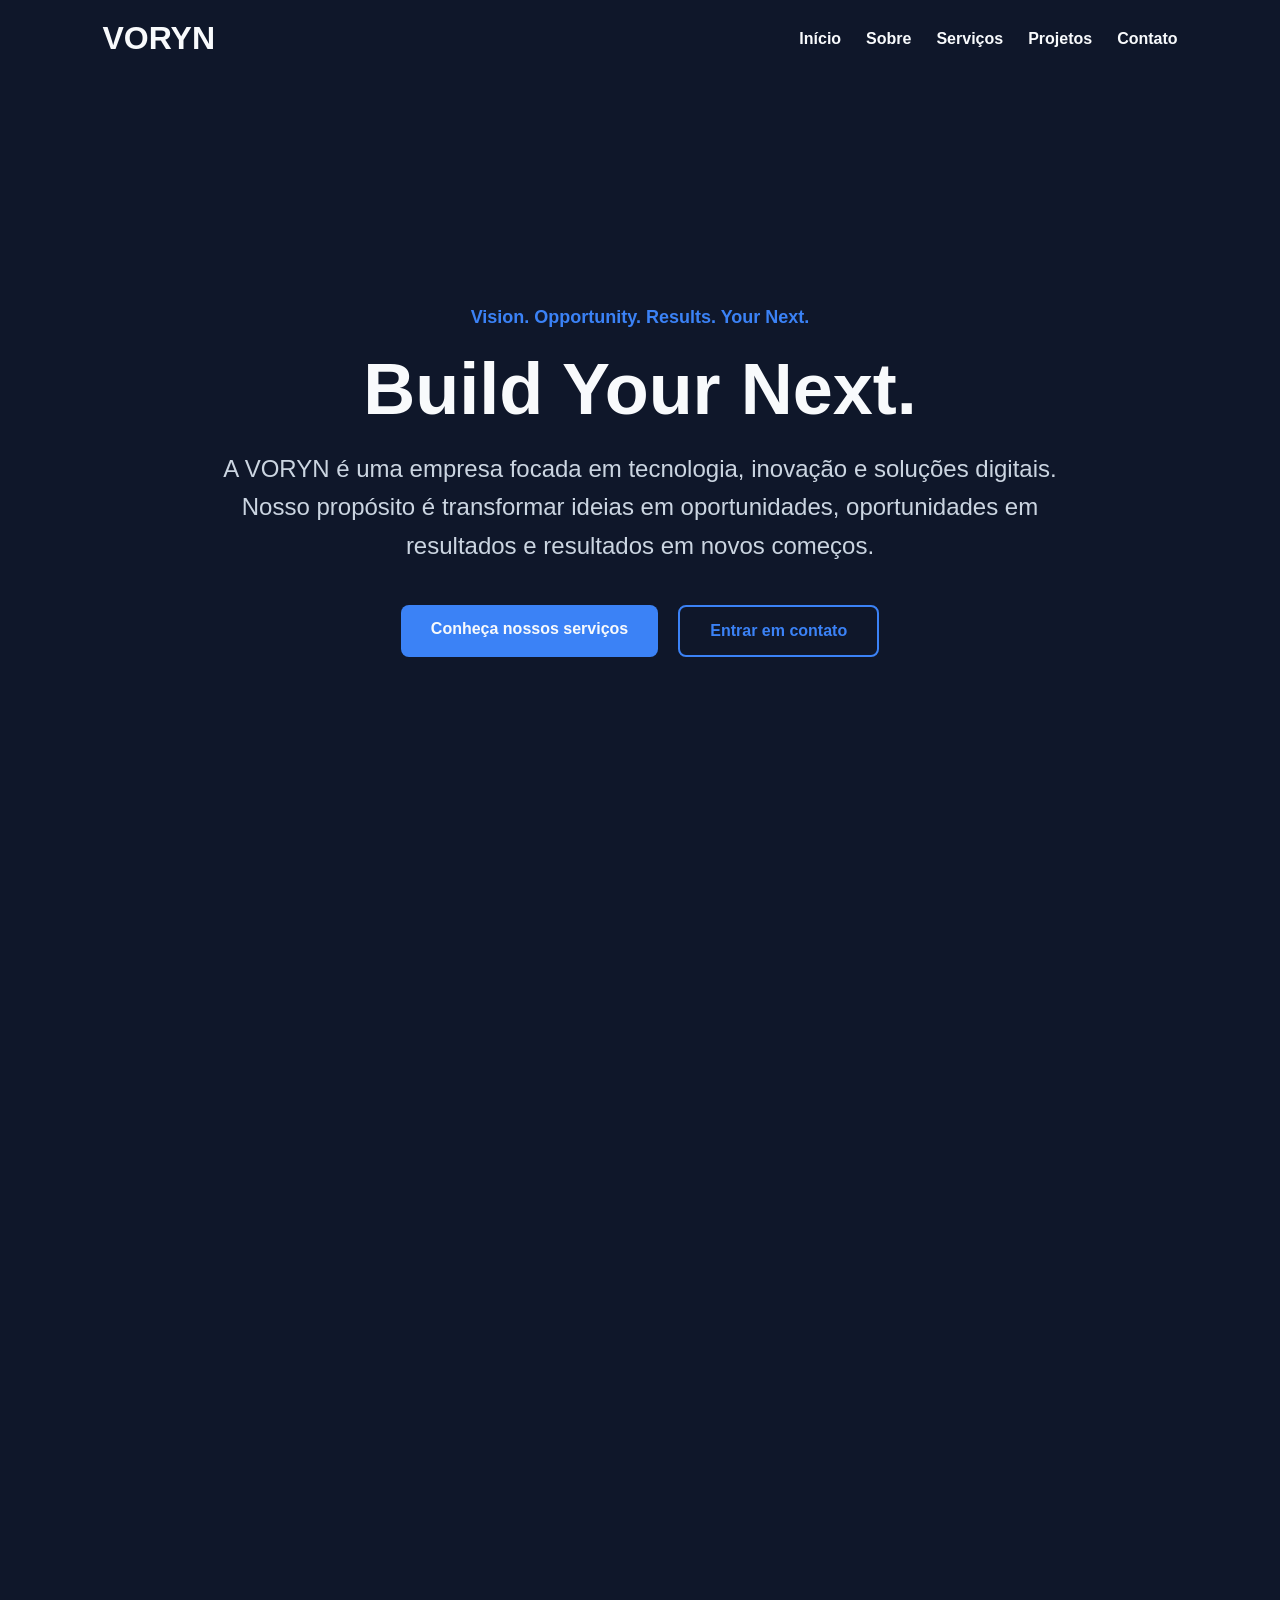
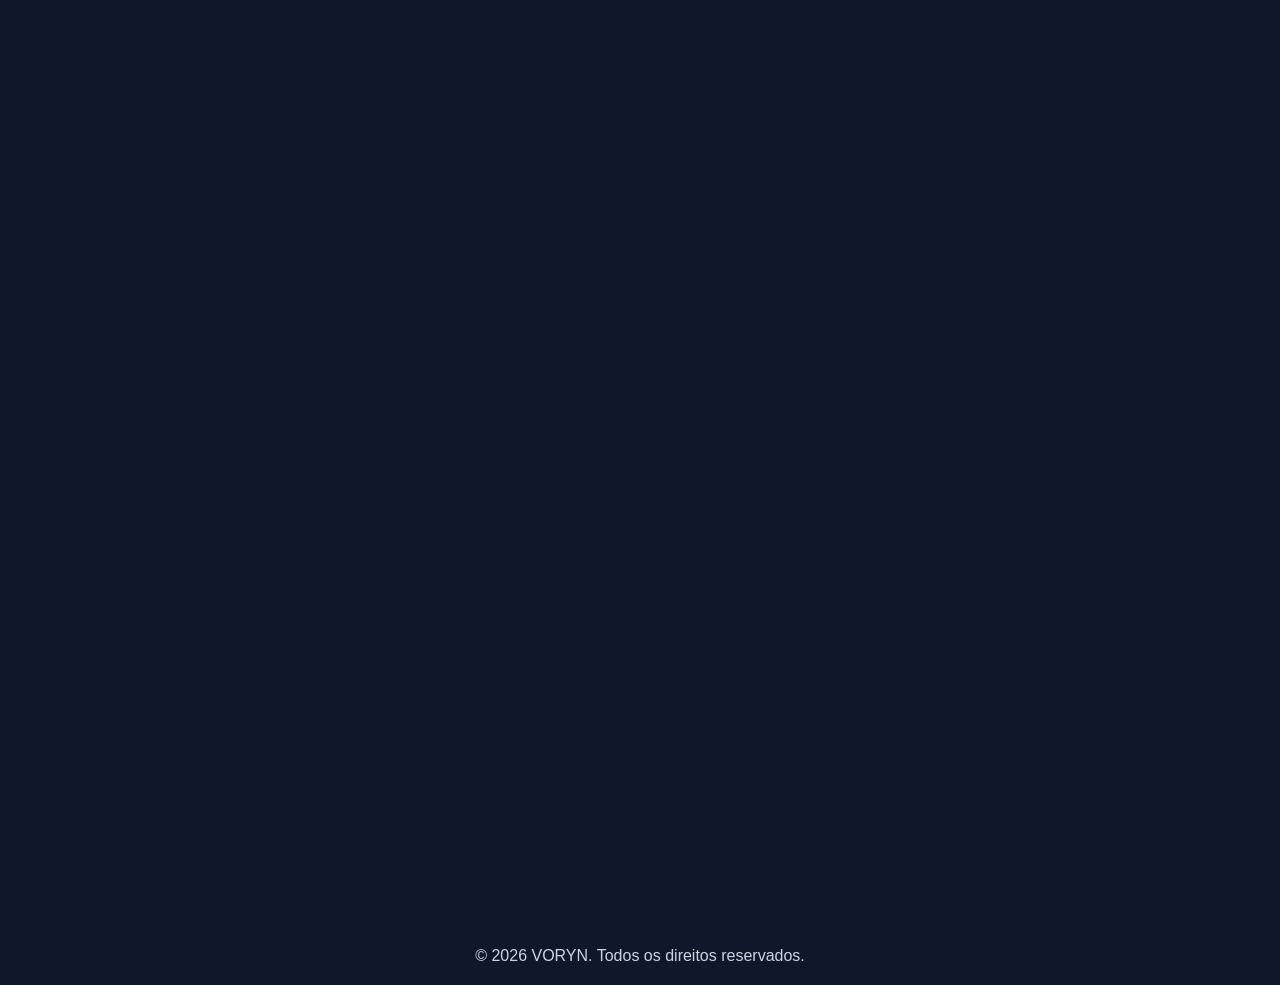
==== index.html @ f3750445 "VORYN v1.0.0" ====
<!DOCTYPE html>
<html lang="pt-BR">
<head>
    <meta charset="UTF-8">
    <meta name="viewport" content="width=device-width, initial-scale=1.0">
    <title>VORYN</title>
    <link rel="stylesheet" href="style.css">
</head>
<body>

    <header>
        <nav>
            <h1>VORYN</h1>

            <ul>
                <li><a href="index.html">Início</a></li>
                <li><a href="sobre.html">Sobre</a></li>
                <li><a href="servicos.html">Serviços</a></li>
                <li><a href="projetos.html">Projetos</a></li>
                <li><a href="contato.html">Contato</a></li>
            </ul>
        </nav>
    </header>

    <main>

        <section id="inicio">
            <div class="home-content">

                <span class="tagline">
                    Vision. Opportunity. Results. Your Next.
                </span>

                <h2>Build Your Next.</h2>

                <p>
                    A VORYN é uma empresa focada em tecnologia, inovação e soluções
                    digitais. Nosso propósito é transformar ideias em oportunidades,
                    oportunidades em resultados e resultados em novos começos.
                </p>

                <div class="home-buttons">
                    <a href="#servicos" class="btn">Conheça nossos serviços</a>
                    <a href="#contato" class="btn-secondary">Entrar em contato</a>
                </div>

            </div>
        </section>

        <section id="sobre"></section>

        <section id="servicos"></section>

        <section id="projetos"></section>

        <section id="contato"></section>

    </main>

    <footer>
        <p>&copy; 2026 VORYN. Todos os direitos reservados.</p>
    </footer>

    <script src="script.js"></script>
</body>
</html>
---- style.css ----
* {
    margin: 0;
    padding: 0;
    box-sizing: border-box;
}

body {
    background-color: #0F172A;
    color: #F8FAFC;
    font-family: Arial, Helvetica, sans-serif;
}

header {
    background-color: #0F172A;
    padding: 20px 8%;
}

nav {
    display: flex;
    justify-content: space-between;
    align-items: center;
}

nav h1 {
    font-size: 32px;
    color: #F8FAFC;
}

nav ul {
    list-style: none;
    display: flex;
    gap: 25px;
}

nav a {
    color: #F8FAFC;
    text-decoration: none;
    font-weight: bold;
    transition: 0.3s;
}

nav a:hover {
    color: #3B82F6;
}

#inicio {
    min-height: 90vh;
    display: flex;
    justify-content: center;
    align-items: center;
    text-align: center;
    padding: 0 10%;
}

.home-content {
    max-width: 900px;
}

.tagline {
    color: #3B82F6;
    font-size: 18px;
    font-weight: bold;
}

.home-content h2 {
    font-size: 72px;
    margin: 20px 0;
}

.home-content p {
    font-size: 24px;
    line-height: 1.6;
    color: #CBD5E1;
    margin-bottom: 40px;
}

.home-buttons {
    display: flex;
    justify-content: center;
    gap: 20px;
}

.btn,
.btn-secondary {
    padding: 15px 30px;
    border-radius: 8px;
    text-decoration: none;
    font-weight: bold;
    transition: 0.3s;
}

.btn {
    background-color: #3B82F6;
    color: #F8FAFC;
}

.btn:hover {
    background-color: #2563EB;
}

.btn-secondary {
    border: 2px solid #3B82F6;
    color: #3B82F6;
}

.btn-secondary:hover {
    background-color: #3B82F6;
    color: #F8FAFC;
}

footer {
    text-align: center;
    padding: 20px;
    color: #CBD5E1;
}

#sobre {
    min-height: 90vh;
    display: flex;
    justify-content: center;
    align-items: center;
    padding: 120px 10%;
}

.sobre-content {
    max-width: 1200px;
    text-align: center;
}

.sobre-content h2 {
    font-size: 64px;
    margin: 20px 0;
}

.sobre-content p {
    font-size: 22px;
    color: #CBD5E1;
    line-height: 1.8;
}

.sobre-grid {
    margin-top: 60px;
    display: flex;
    justify-content: center;
    gap: 30px;
    flex-wrap: wrap;
}

.card {
    background-color: #1E293B;
    padding: 30px;
    border-radius: 12px;
    width: 320px;
    transition: 0.3s;
    border: 1px solid rgba(59, 130, 246, 0.2);
}


.card:hover {
    transform: translateY(-10px);
    border-color: #3B82F6;
    box-shadow: 0 0 20px rgba(59,130,246,0.2);
}

.card h3 {
    color: #3B82F6;
    margin-bottom: 15px;
}

.card p {
    font-size: 18px;
}

#servicos {
    min-height: 90vh;
    padding: 120px 10%;
    display: flex;
    justify-content: center;
    align-items: center;
}

.servicos-content {
    max-width: 1300px;
    text-align: center;
}

.servicos-content h2 {
    font-size: 64px;
    margin: 20px 0;
}

.servicos-texto {
    font-size: 22px;
    color: #CBD5E1;
    margin-bottom: 60px;
    line-height: 1.8;
}

.servicos-grid {
    display: flex;
    flex-wrap: wrap;
    justify-content: center;
    gap: 30px;
}

#projetos {
    min-height: 90vh;
    padding: 120px 10%;
    display: flex;
    justify-content: center;
    align-items: center;
}

.projetos-content {
    max-width: 1300px;
    text-align: center;
}

.projetos-content h2 {
    font-size: 64px;
    margin: 20px 0;
}

.projetos-texto {
    font-size: 22px;
    color: #CBD5E1;
    margin-bottom: 60px;
    line-height: 1.8;
}

.projetos-grid {
    display: flex;
    flex-wrap: wrap;
    justify-content: center;
    gap: 30px;
}

#contato {
    min-height: 90vh;
    padding: 120px 10%;
    display: flex;
    justify-content: center;
    align-items: center;
}

.contato-content {
    max-width: 800px;
    text-align: center;
}

.contato-content h2 {
    font-size: 64px;
    margin: 20px 0;
}

.contato-texto {
    font-size: 22px;
    color: #CBD5E1;
    margin-bottom: 40px;
    line-height: 1.8;
}

.contato-form {
    display: flex;
    flex-direction: column;
    gap: 20px;
}

.contato-form input,
.contato-form textarea {
    padding: 18px;
    border-radius: 8px;
    border: 1px solid rgba(59, 130, 246, 0.3);
    background-color: #1E293B;
    color: #F8FAFC;
    font-size: 16px;
    outline: none;
}

.contato-form textarea {
    height: 160px;
    resize: none;
}

.contato-form button {
    padding: 18px;
    border: none;
    border-radius: 8px;
    background-color: #3B82F6;
    color: #F8FAFC;
    font-weight: bold;
    cursor: pointer;
    transition: 0.3s;
}

.contato-form button:hover {
    background-color: #2563EB;
}

@media (max-width: 480px) {

    header {
        padding: 25px 5%;
    }

    nav {
        flex-direction: column;
        gap: 15px;
    }

    nav h1 {
        font-size: 34px;
    }

    nav ul {
        flex-direction: row;
        flex-wrap: wrap;
        justify-content: center;
        gap: 12px 20px;
    }

    nav a {
        font-size: 16px;
    }

    #inicio,
    #sobre,
    #servicos,
    #projetos,
    #contato {
        padding: 80px 5%;
    }

    .home-content h2,
    .sobre-content h2,
    .servicos-content h2,
    .projetos-content h2,
    .contato-content h2 {
        font-size: 38px;
    }

    .home-content p,
    .sobre-content p,
    .servicos-texto,
    .projetos-texto,
    .contato-texto {
        font-size: 18px;
    }

    .home-buttons {
        flex-direction: column;
        align-items: center;
    }

    .btn,
    .btn-secondary {
        width: 100%;
        max-width: 300px;
        text-align: center;
    }

    .card {
        width: 100%;
        max-width: 350px;
    }

    .contato-form {
        width: 100%;
    }

    .tagline {
    font-size: 14px;
    }

    .home-content h2 {
    font-size: 32px;
    }
}
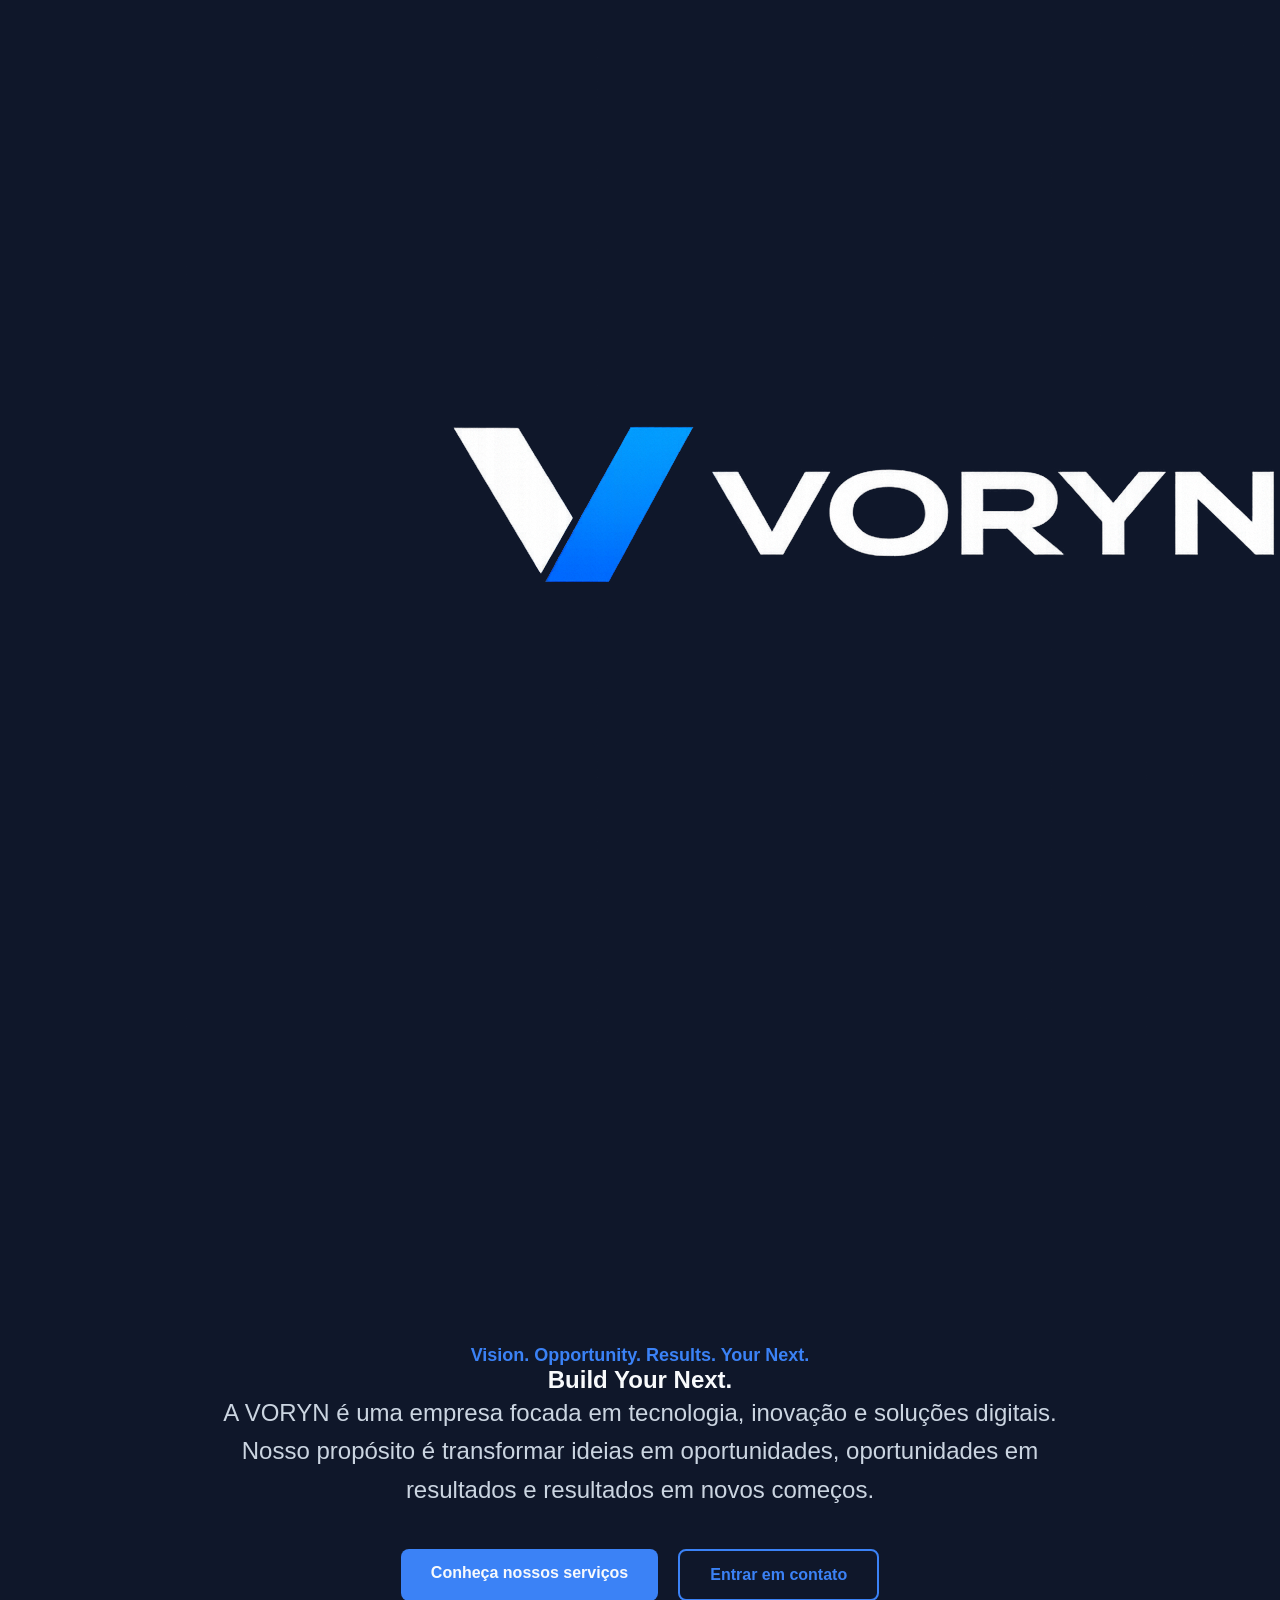
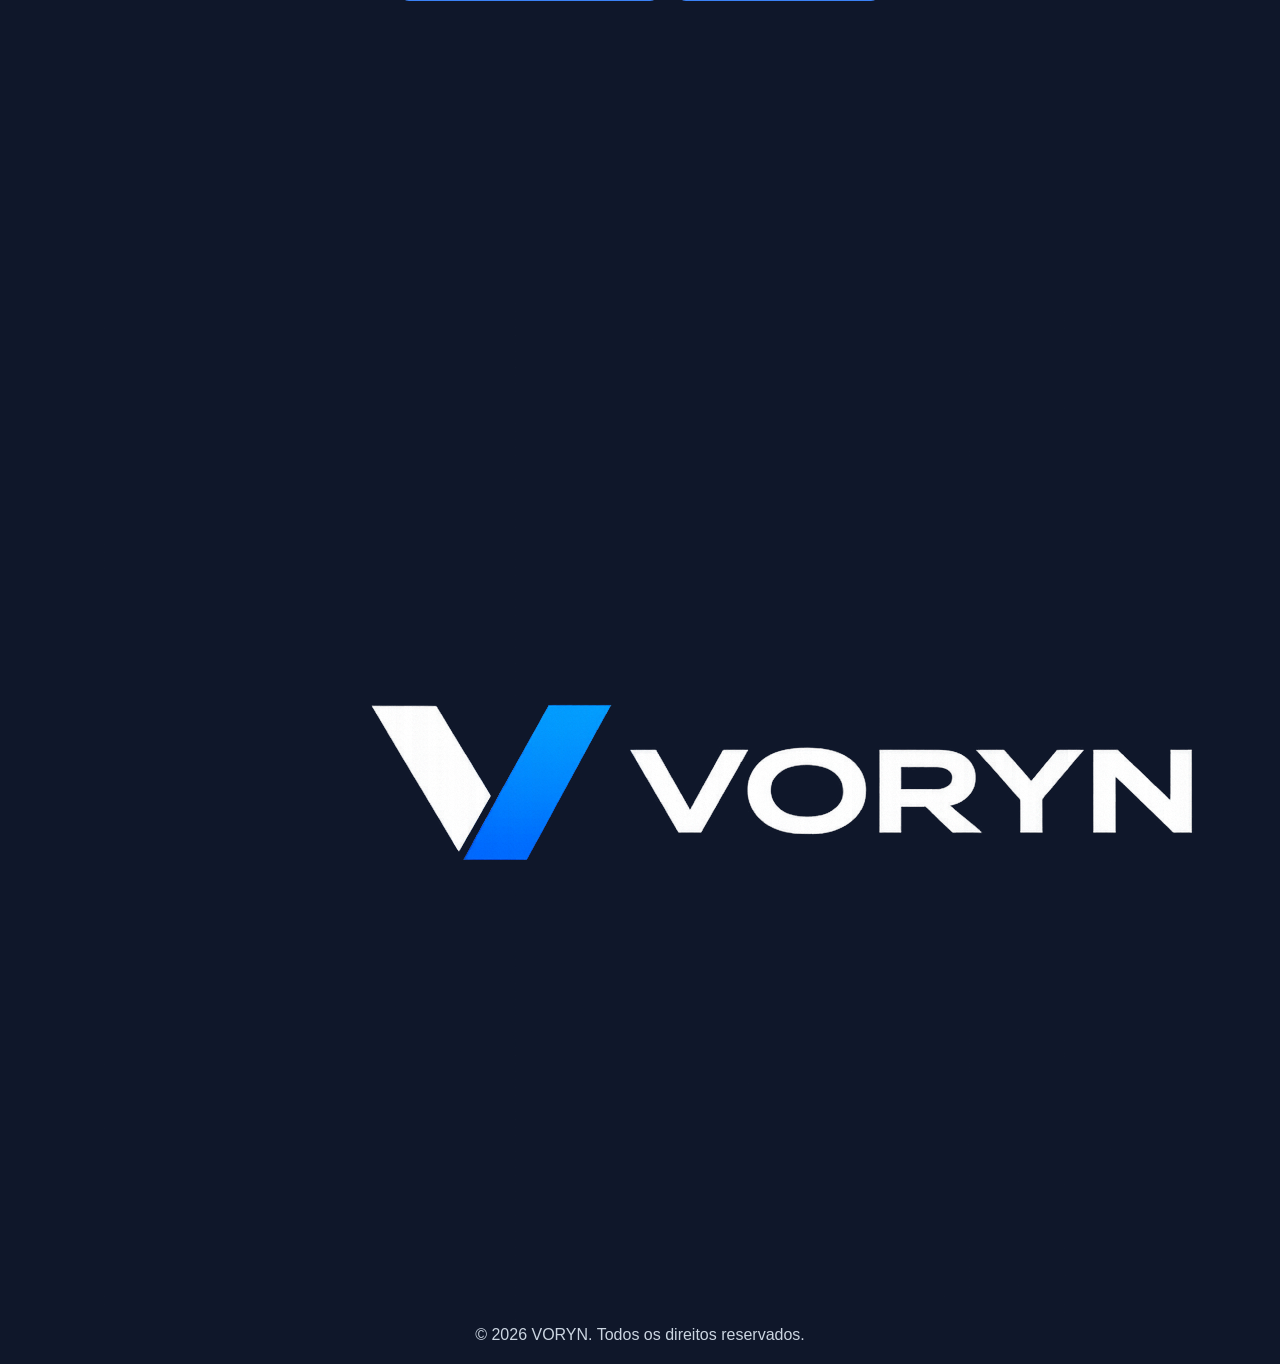
==== commit e7b41e16: "v1.2.0 — Estrutura e identidade institucional" ====
--- a/index.html
+++ b/index.html
@@ -1,66 +1,164 @@
 <!DOCTYPE html>
 <html lang="pt-BR">
+
 <head>
     <meta charset="UTF-8">
-    <meta name="viewport" content="width=device-width, initial-scale=1.0">
+
+    <meta
+        name="viewport"
+        content="width=device-width, initial-scale=1.0">
+
     <title>VORYN</title>
-    <link rel="stylesheet" href="style.css">
+
+    <link
+        rel="preconnect"
+        href="https://fonts.googleapis.com">
+
+    <link
+        rel="preconnect"
+        href="https://fonts.gstatic.com"
+        crossorigin>
+
+    <link
+        href="https://fonts.googleapis.com/css2?family=Inter:wght@400;500;600&family=Poppins:wght@600;700;800&display=swap"
+        rel="stylesheet">
+
+    <link
+        id="tema-site"
+        rel="stylesheet"
+        href="style.css">
+
+    <link
+        rel="shortcut icon"
+        href="imagens/logo/favicon/favicon.ico"
+        type="image/x-icon">
 </head>
+
 <body>
 
     <header>
-        <nav>
-            <h1>VORYN</h1>
+        <nav class="navbar">
 
-            <ul>
-                <li><a href="index.html">Início</a></li>
-                <li><a href="sobre.html">Sobre</a></li>
-                <li><a href="servicos.html">Serviços</a></li>
-                <li><a href="projetos.html">Projetos</a></li>
-                <li><a href="contato.html">Contato</a></li>
+            <a
+                class="logo"
+                href="index.html"
+                aria-label="Página inicial da VORYN">
+
+                <img
+                    id="logo-voryn"
+                    src="imagens/logo/identidade-visual/modo-escuro/horizontal/versao-horizontal.png"
+                    alt="Logo da VORYN">
+            </a>
+
+            <ul
+                id="menu-navegacao"
+                class="menu-navegacao">
+
+                <li>
+                    <a href="index.html" class="ativo">Início</a>
+                </li>
+
+                <li>
+                    <a href="sobre.html">Sobre</a>
+                </li>
+
+                <li>
+                    <a href="servicos.html">Serviços</a>
+                </li>
+
+                <li>
+                    <a href="projetos.html">Projetos</a>
+                </li>
+
+                <li>
+                    <a href="contato.html">Contato</a>
+                </li>
+
             </ul>
+
+            <div class="acoes-header">
+
+                <button
+                    id="botao-tema"
+                    class="botao-header"
+                    type="button"
+                    aria-label="Ativar modo claro"
+                    title="Ativar modo claro">
+                    ☀️
+                </button>
+
+                <button
+                    id="botao-menu"
+                    class="botao-header botao-menu"
+                    type="button"
+                    aria-label="Abrir menu"
+                    aria-expanded="false"
+                    aria-controls="menu-navegacao">
+                    ☰
+                </button>
+
+            </div>
+
         </nav>
     </header>
 
     <main>
 
         <section id="inicio">
+
             <div class="home-content">
 
                 <span class="tagline">
                     Vision. Opportunity. Results. Your Next.
                 </span>
 
-                <h2>Build Your Next.</h2>
+                <h1>Build Your Next.</h1>
 
                 <p>
-                    A VORYN é uma empresa focada em tecnologia, inovação e soluções
-                    digitais. Nosso propósito é transformar ideias em oportunidades,
-                    oportunidades em resultados e resultados em novos começos.
+                    A VORYN é uma empresa focada em tecnologia, inovação e
+                    soluções digitais. Nosso propósito é transformar ideias em
+                    oportunidades, oportunidades em resultados e resultados em
+                    novos começos.
                 </p>
 
                 <div class="home-buttons">
-                    <a href="#servicos" class="btn">Conheça nossos serviços</a>
-                    <a href="#contato" class="btn-secondary">Entrar em contato</a>
+
+                    <a
+                        href="servicos.html"
+                        class="btn">
+                        Conheça nossos serviços
+                    </a>
+
+                    <a
+                        href="contato.html"
+                        class="btn-secondary">
+                        Entrar em contato
+                    </a>
+
                 </div>
 
             </div>
+
         </section>
-
-        <section id="sobre"></section>
-
-        <section id="servicos"></section>
-
-        <section id="projetos"></section>
-
-        <section id="contato"></section>
 
     </main>
 
     <footer>
-        <p>&copy; 2026 VORYN. Todos os direitos reservados.</p>
+
+        <img
+            id="logo-footer"
+            class="logo-footer"
+            src="imagens/logo/identidade-visual/modo-escuro/horizontal/versao-horizontal.png"
+            alt="Logo da VORYN">
+
+        <p>
+            &copy; 2026 VORYN. Todos os direitos reservados.
+        </p>
+
     </footer>
 
     <script src="script.js"></script>
+
 </body>
+
 </html>
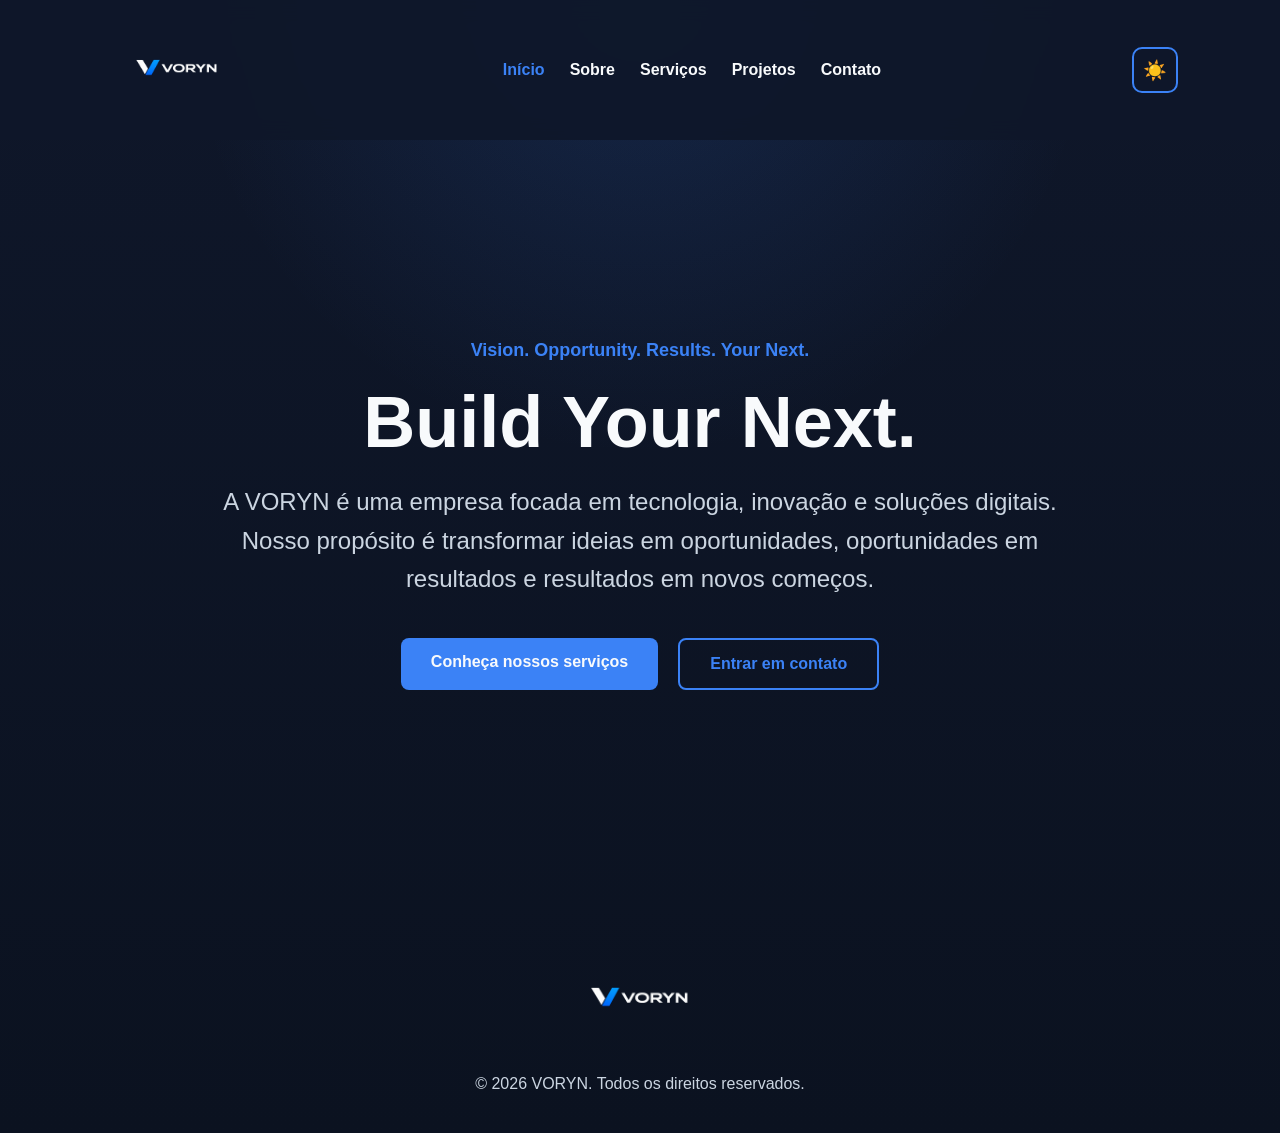
==== commit 3d86afac: "v1.2.1 — Revisão institucional e configuração de domínio" ====
--- a/index.html
+++ b/index.html
@@ -26,7 +26,7 @@
     <link
         id="tema-site"
         rel="stylesheet"
-        href="style.css">
+        href="css/style.css">
 
     <link
         rel="shortcut icon"
@@ -157,7 +157,7 @@
 
     </footer>
 
-    <script src="script.js"></script>
+    <script src="js/script.js"></script>
 
 </body>
 
--- a/css/style.css
+++ b/css/style.css
@@ -0,0 +1,1385 @@
+* {
+    margin: 0;
+    padding: 0;
+    box-sizing: border-box;
+}
+
+html {
+    min-height: 100%;
+}
+
+body {
+    min-height: 100%;
+    margin: 0;
+
+    background:
+        radial-gradient(
+            circle at top center,
+            rgba(59, 130, 246, 0.15),
+            transparent 35%
+        ),
+        linear-gradient(
+            180deg,
+            #0F172A 0%,
+            #0B1220 100%
+        );
+
+    color: #F8FAFC;
+    font-family: 'Inter', Arial, sans-serif;
+}
+
+main {
+    width: 100%;
+}
+
+/* =========================
+   HEADER
+========================= */
+
+header {
+    width: 100%;
+
+    padding: 20px 8%;
+
+    background: rgba(15, 23, 42, 0.92);
+
+    backdrop-filter: blur(10px);
+    -webkit-backdrop-filter: blur(10px);
+
+    position: sticky;
+    top: 0;
+    z-index: 1000;
+}
+
+.navbar {
+    width: 100%;
+    max-width: 1500px;
+
+    margin: 0 auto;
+
+    display: flex;
+    justify-content: space-between;
+    align-items: center;
+
+    position: relative;
+}
+
+/* =========================
+   LOGO DO HEADER
+========================= */
+
+.logo {
+    display: flex;
+    align-items: center;
+
+    text-decoration: none;
+}
+
+.logo img {
+    width: auto;
+    height: 100px;
+
+    display: block;
+    transition: transform 0.3s ease, filter 0.3s ease;
+}
+
+.logo:hover img {
+    transform: scale(1.03);
+    filter: drop-shadow(0 0 6px rgba(59, 130, 246, 0.35));
+}
+
+/* =========================
+   MENU DE NAVEGAÇÃO
+========================= */
+
+.menu-navegacao {
+    list-style: none;
+
+    display: flex;
+    align-items: center;
+    gap: 25px;
+}
+
+.menu-navegacao a {
+    color: #F8FAFC;
+
+    text-decoration: none;
+
+    font-family: 'Poppins', Arial, sans-serif;
+    font-weight: 600;
+
+    transition: color 0.3s;
+}
+
+.menu-navegacao a:hover {
+    color: #3B82F6;
+}
+
+/* =========================
+   AÇÕES DO HEADER
+========================= */
+
+.acoes-header {
+    display: flex;
+    align-items: center;
+    gap: 10px;
+}
+
+.botao-header {
+    width: 46px;
+    height: 46px;
+
+    display: flex;
+    justify-content: center;
+    align-items: center;
+
+    padding: 0;
+
+    background: transparent;
+    color: #F8FAFC;
+
+    border: 2px solid #3B82F6;
+    border-radius: 10px;
+
+    font-size: 19px;
+    line-height: 1;
+
+    cursor: pointer;
+
+    transition:
+        background-color 0.3s,
+        color 0.3s,
+        transform 0.3s;
+}
+
+.botao-header:hover {
+    background-color: #3B82F6;
+    color: #F8FAFC;
+
+    transform: translateY(-2px);
+}
+
+.botao-menu {
+    display: none;
+}
+
+/* =========================
+   PÁGINA INICIAL
+========================= */
+
+#inicio {
+    width: 100%;
+    min-height: calc(100vh - 140px);
+
+    padding: 50px 5% 60px;
+
+    display: flex;
+    justify-content: center;
+    align-items: center;
+
+    text-align: center;
+}
+
+.home-content {
+    width: 100%;
+    max-width: 900px;
+
+    margin: 0 auto;
+}
+
+.tagline {
+    display: block;
+
+    color: #3B82F6;
+
+    font-size: 18px;
+    font-weight: 600;
+}
+
+.home-content h1 {
+    margin: 20px 0;
+
+    color: #F8FAFC;
+
+    font-family: 'Poppins', Arial, sans-serif;
+    font-size: 72px;
+    font-weight: 800;
+    line-height: 1.15;
+}
+
+.home-content p {
+    margin-bottom: 40px;
+
+    color: #CBD5E1;
+
+    font-size: 24px;
+    line-height: 1.6;
+}
+
+.home-buttons {
+    display: flex;
+    justify-content: center;
+    gap: 20px;
+}
+
+/* =========================
+   BOTÕES
+========================= */
+
+.btn,
+.btn-secondary {
+    padding: 15px 30px;
+
+    border-radius: 8px;
+
+    text-decoration: none;
+
+    font-family: 'Poppins', Arial, sans-serif;
+    font-weight: 600;
+
+    transition:
+        background-color 0.3s,
+        color 0.3s,
+        transform 0.3s;
+}
+
+.btn {
+    background-color: #3B82F6;
+    color: #F8FAFC;
+}
+
+.btn:hover {
+    background-color: #2563EB;
+
+    transform: translateY(-2px);
+}
+
+.btn-secondary {
+    color: #3B82F6;
+
+    border: 2px solid #3B82F6;
+}
+
+.btn-secondary:hover {
+    background-color: #3B82F6;
+    color: #F8FAFC;
+
+    transform: translateY(-2px);
+}
+
+/* =========================
+   PÁGINA SOBRE
+========================= */
+
+#sobre {
+    width: 100%;
+
+    padding: 70px 10%;
+
+    display: flex;
+    justify-content: center;
+    align-items: center;
+}
+
+.sobre-content {
+    width: 100%;
+    max-width: 1200px;
+
+    margin: 0 auto;
+
+    text-align: center;
+}
+
+.sobre-content h2 {
+    margin: 20px 0;
+
+    font-size: 64px;
+}
+
+.sobre-content p {
+    color: #CBD5E1;
+
+    font-size: 22px;
+    line-height: 1.8;
+}
+
+.logo-sobre {
+    width: 300px;
+    max-width: 100%;
+    height: auto;
+
+    margin: 20px auto 30px;
+
+    display: block;
+}
+
+/* =========================
+   SIGNIFICADO DA MARCA
+========================= */
+
+.significado-marca {
+    margin-top: 60px;
+
+    text-align: center;
+}
+
+.significado-marca h3 {
+    margin-bottom: 20px;
+
+    color: #60A5FA;
+}
+
+.voryn-significado {
+    margin: 35px 0;
+
+    display: flex;
+    justify-content: center;
+    flex-wrap: wrap;
+    gap: 20px;
+}
+
+.significado-item {
+    min-width: 120px;
+
+    padding: 20px 25px;
+
+    background:
+        linear-gradient(
+            145deg,
+            #1E293B,
+            #243247
+        );
+
+    border: 1px solid rgba(59, 130, 246, 0.3);
+    border-radius: 14px;
+
+    transition: 0.3s;
+}
+
+.significado-item:hover {
+    transform: translateY(-8px);
+
+    border-color: #3B82F6;
+
+    box-shadow: 0 0 20px rgba(59, 130, 246, 0.2);
+}
+
+.significado-item strong {
+    margin-bottom: 8px;
+
+    display: block;
+
+    color: #3B82F6;
+
+    font-size: 32px;
+}
+
+.significado-item span {
+    color: #F8FAFC;
+
+    font-weight: 600;
+}
+
+/* =========================
+   CARDS
+========================= */
+
+.sobre-grid,
+.servicos-grid {
+    margin-top: 45px;
+
+    display: flex;
+    justify-content: center;
+    flex-wrap: wrap;
+    gap: 30px;
+}
+
+.projetos-grid {
+    margin-top: 45px;
+
+    display: grid;
+    grid-template-columns: repeat(3, minmax(0, 1fr));
+
+    gap: 30px;
+
+    justify-items: center;
+}
+
+.card {
+    width: 320px;
+
+    padding: 35px;
+
+    background:
+        linear-gradient(
+            145deg,
+            #1E293B,
+            #243247
+        );
+
+    border: 1px solid rgba(59, 130, 246, 0.2);
+    border-radius: 12px;
+
+    transition: 0.3s;
+}
+
+.card:hover {
+    transform: translateY(-10px);
+
+    border-color: #3B82F6;
+
+    box-shadow: 0 0 20px rgba(59, 130, 246, 0.2);
+}
+
+.card-icon {
+    width: 55px;
+    height: 55px;
+
+    margin: 0 auto 18px;
+
+    display: flex;
+    justify-content: center;
+    align-items: center;
+
+    background: rgba(59, 130, 246, 0.12);
+
+    border: 1px solid rgba(59, 130, 246, 0.3);
+    border-radius: 50%;
+
+    font-size: 26px;
+}
+
+.card h3 {
+    margin: 15px 0;
+
+    color: #3B82F6;
+}
+
+.card p {
+    font-size: 18px;
+}
+
+/* =========================
+   FILOSOFIA
+========================= */
+
+.filosofia-marca {
+    margin-top: 20px;
+
+    text-align: center;
+}
+
+.filosofia-marca h3 {
+    margin-bottom: 25px;
+
+    color: #3B82F6;
+
+    font-size: 32px;
+}
+
+.slogan-en {
+    max-width: 850px;
+
+    margin: 0 auto 35px;
+    padding-left: 25px;
+
+    color: #F8FAFC;
+
+    font-size: 30px;
+    font-weight: 700;
+    font-style: italic;
+    line-height: 1.6;
+
+    text-align: left;
+
+    border-left: 5px solid #3B82F6;
+}
+
+.slogan-pt {
+    margin-bottom: 40px;
+
+    color: #CBD5E1;
+
+    font-size: 20px;
+    line-height: 1.8;
+}
+
+.assinatura-marca {
+    color: #3B82F6;
+
+    font-family: 'Poppins', Arial, sans-serif;
+    font-size: 28px;
+    font-weight: 700;
+
+    letter-spacing: 2px;
+}
+
+/* =========================
+   SERVIÇOS, PROJETOS E CONTATO
+========================= */
+
+#servicos,
+#projetos,
+#contato {
+    width: 100%;
+
+    padding: 100px 10%;
+
+    display: flex;
+    justify-content: center;
+    align-items: center;
+}
+
+.servicos-content,
+.projetos-content,
+.contato-content {
+    width: 100%;
+    max-width: 1300px;
+
+    margin: 0 auto;
+
+    text-align: center;
+}
+
+.servicos-content h2,
+.projetos-content h2,
+.contato-content h2 {
+    margin: 20px 0;
+
+    font-size: 58px;
+}
+
+.servicos-texto,
+.projetos-texto {
+    max-width: 950px;
+
+    margin: 0 auto 70px;
+
+    color: #CBD5E1;
+
+    font-size: 22px;
+    line-height: 1.8;
+}
+
+.contato-texto {
+    max-width: 900px;
+
+    margin: 0 auto 55px;
+
+    color: #CBD5E1;
+
+    font-size: 22px;
+    line-height: 1.8;
+}
+
+/* =========================
+   FORMULÁRIO
+========================= */
+
+.contato-form {
+    width: 100%;
+    max-width: 1000px;
+
+    margin: 0 auto;
+
+    display: flex;
+    flex-direction: column;
+    gap: 20px;
+}
+
+.contato-form input,
+.contato-form textarea {
+    padding: 18px;
+
+    background-color: #1E293B;
+    color: #F8FAFC;
+
+    border: 1px solid rgba(59, 130, 246, 0.3);
+    border-radius: 8px;
+
+    font-size: 16px;
+
+    outline: none;
+
+    transition:
+        border-color 0.25s,
+        box-shadow 0.25s,
+        background-color 0.25s;
+}
+
+.contato-form input:hover,
+.contato-form textarea:hover {
+    border-color: rgba(59, 130, 246, 0.65);
+}
+
+.contato-form input::placeholder,
+.contato-form textarea::placeholder {
+    color: #94A3B8;
+    opacity: 1;
+}
+
+.contato-form input:focus,
+.contato-form textarea:focus {
+    border-color: #3B82F6;
+
+    box-shadow: 0 0 0 4px rgba(59, 130, 246, 0.16);
+}
+
+.contato-form textarea {
+    min-height: 200px;
+    height: 200px;
+
+    resize: vertical;
+}
+
+.contato-form button {
+    padding: 18px;
+
+    background-color: #3B82F6;
+    color: #F8FAFC;
+
+    border: none;
+    border-radius: 8px;
+
+    font-family: 'Poppins', Arial, sans-serif;
+    font-weight: 600;
+
+    cursor: pointer;
+
+    transition:
+        background-color 0.25s,
+        transform 0.25s,
+        box-shadow 0.25s;
+}
+
+.contato-form button:hover {
+    background-color: #2563EB;
+    transform: translateY(-3px);
+    box-shadow: 0 12px 30px rgba(59, 130, 246, 0.35);
+}
+
+.contato-form button:active {
+    transform: translateY(0);
+}
+
+/* =========================
+   FOOTER
+========================= */
+
+footer {
+    width: 100%;
+
+    padding: 40px 20px;
+
+    color: #CBD5E1;
+
+    text-align: center;
+}
+
+.logo-footer {
+    width: 180px;
+    max-width: 100%;
+    height: auto;
+
+    margin: 0 auto 15px;
+
+    display: block;
+}
+
+/* =========================
+   PÁGINA PROJETOS
+========================= */
+
+.projetos-content h1 {
+    margin: 20px 0;
+
+    color: #F8FAFC;
+
+    font-family: 'Poppins', Arial, sans-serif;
+    font-size: 64px;
+    font-weight: 700;
+    line-height: 1.2;
+}
+
+.projetos-texto {
+    max-width: 950px;
+
+    margin: 0 auto 60px;
+}
+
+.projeto-card {
+    width: 100%;
+    min-height: 280px;
+
+    padding: 30px;
+
+    display: flex;
+    align-items: stretch;
+
+    color: inherit;
+    text-decoration: none;
+
+    cursor: pointer;
+
+    position: relative;
+    overflow: hidden;
+
+    transition:
+        transform 0.3s,
+        border-color 0.3s,
+        box-shadow 0.3s;
+}
+
+.projeto-card::before {
+    content: "";
+
+    width: 100%;
+    height: 4px;
+
+    background: #3B82F6;
+
+    position: absolute;
+    top: 0;
+    left: 0;
+
+    transform: scaleX(0);
+    transform-origin: left;
+
+    transition: transform 0.3s;
+}
+
+.projeto-card:hover {
+    transform: translateY(-10px);
+
+    border-color: #3B82F6;
+
+    box-shadow:
+        0 16px 36px rgba(0, 0, 0, 0.25),
+        0 0 24px rgba(59, 130, 246, 0.18);
+}
+
+.projeto-card:hover::before {
+    transform: scaleX(1);
+}
+
+.projeto-card:focus-visible {
+    outline: 3px solid rgba(96, 165, 250, 0.8);
+    outline-offset: 4px;
+}
+
+.projeto-conteudo {
+    width: 100%;
+
+    display: flex;
+    flex-direction: column;
+    align-items: center;
+    justify-content: center;
+
+    text-align: center;
+}
+
+.projeto-card h2 {
+    margin-bottom: 16px;
+
+    color: #3B82F6;
+
+    font-family: 'Poppins', Arial, sans-serif;
+    font-size: 24px;
+    line-height: 1.3;
+}
+
+.projeto-card p {
+    margin-bottom: 24px;
+
+    color: #F8FAFC;
+
+    font-size: 18px;
+    line-height: 1.5;
+}
+
+.projeto-link {
+    margin-top: auto;
+
+    display: inline-flex;
+    align-items: center;
+    gap: 8px;
+
+    color: #60A5FA;
+
+    font-family: 'Poppins', Arial, sans-serif;
+    font-size: 15px;
+    font-weight: 600;
+
+    transition:
+        color 0.3s,
+        gap 0.3s;
+}
+
+.projeto-card:hover .projeto-link {
+    gap: 12px;
+    color: #93C5FD;
+}
+
+.projeto-card-futuro {
+    cursor: default;
+
+    grid-column: 2 / 3;
+    justify-self: center;
+
+    width: 100%;
+    max-width: 480px;
+}
+
+.projeto-card-futuro:hover {
+    transform: none;
+
+    border-color: rgba(59, 130, 246, 0.2);
+
+    box-shadow: none;
+}
+
+.projeto-card-futuro::before {
+    display: none;
+}
+
+.projeto-status {
+    margin-top: auto;
+
+    padding: 8px 14px;
+
+    color: #CBD5E1;
+    background: rgba(148, 163, 184, 0.12);
+
+    border: 1px solid rgba(148, 163, 184, 0.25);
+    border-radius: 999px;
+
+    font-size: 14px;
+    font-weight: 600;
+}
+
+.menu-navegacao a.ativo {
+    color: #3B82F6;
+    font-weight: 700;
+}
+
+.menu-navegacao a.ativo::after {
+    width: 100%;
+}
+
+.menu-navegacao a.ativo:hover {
+    color: #3B82F6;
+}
+
+
+/* =========================
+   ACESSIBILIDADE E INTERAÇÃO
+========================= */
+
+.menu-navegacao a:focus-visible,
+.botao-header:focus-visible,
+.btn:focus-visible,
+.btn-secondary:focus-visible,
+.contato-form button:focus-visible {
+    outline: 3px solid rgba(96, 165, 250, 0.8);
+    outline-offset: 4px;
+}
+
+@media (prefers-reduced-motion: reduce) {
+    *,
+    *::before,
+    *::after {
+        scroll-behavior: auto !important;
+        transition-duration: 0.01ms !important;
+        animation-duration: 0.01ms !important;
+        animation-iteration-count: 1 !important;
+    }
+}
+
+/* =========================
+   RESPONSIVIDADE — TABLET
+========================= */
+
+@media (max-width: 768px) {
+
+    header {
+        padding: 16px 5%;
+        position: relative;
+    }
+
+    .navbar {
+        flex-direction: row;
+    }
+
+    .logo img {
+        height: 60px;
+    }
+
+    .acoes-header {
+        margin-left: auto;
+        gap: 8px;
+    }
+
+    .botao-header {
+        width: 40px;
+        height: 40px;
+        padding: 0;
+        border-width: 1px;
+        border-radius: 9px;
+        font-size: 17px;
+    }
+
+    .botao-header:focus,
+    .botao-header:active {
+        background: transparent;
+        color: #3B82F6;
+    }
+
+    .botao-menu {
+        display: flex;
+    }
+
+    .menu-navegacao {
+        width: 100%;
+        padding: 15px;
+        display: none;
+        flex-direction: column;
+        align-items: center;
+        gap: 5px;
+        background: #111C31;
+        border: 1px solid rgba(59, 130, 246, 0.25);
+        border-radius: 12px;
+        position: absolute;
+        top: calc(100% + 12px);
+        left: 0;
+        box-shadow: 0 15px 30px rgba(0, 0, 0, 0.25);
+    }
+
+    .menu-navegacao.ativo {
+        display: flex;
+    }
+
+    .menu-navegacao li {
+        width: 100%;
+        text-align: center;
+    }
+
+    .menu-navegacao a {
+        width: 100%;
+        padding: 11px;
+        display: block;
+    }
+
+    #inicio {
+        min-height: auto;
+        padding: 65px 5%;
+    }
+
+    .home-content h1 {
+        font-size: 38px;
+        line-height: 1.2;
+    }
+
+    .home-content p,
+    .sobre-content p,
+    .servicos-texto,
+    .projetos-texto,
+    .contato-texto {
+        font-size: 18px;
+        line-height: 1.7;
+    }
+
+    .home-buttons {
+        flex-direction: column;
+        align-items: center;
+    }
+
+    .btn,
+    .btn-secondary {
+        width: 100%;
+        max-width: 340px;
+        text-align: center;
+    }
+
+    #sobre {
+        padding: 70px 5%;
+    }
+
+    #servicos {
+        padding: 60px 5% 40px;
+    }
+
+    #projetos {
+        padding: 60px 5% 40px;
+    }
+
+    #contato {
+        padding: 60px 5% 36px;
+    }
+
+    .sobre-content h2,
+    .servicos-content h2,
+    .contato-content h2 {
+        font-size: 38px;
+        line-height: 1.2;
+    }
+
+    .card {
+        width: 70%;
+        max-width: 520px;
+        padding: 30px 22px;
+    }
+
+    .servicos-grid {
+        gap: 32px;
+        margin-top: 30px;
+    }
+
+    .servicos-texto {
+        max-width: 650px;
+        margin: 0 auto 24px;
+    }
+
+    .logo-sobre {
+        width: 230px;
+        margin: 15px auto 25px;
+    }
+
+    .slogan-en {
+        padding-left: 18px;
+        font-size: 22px;
+    }
+
+    .slogan-pt {
+        font-size: 18px;
+    }
+
+    .assinatura-marca {
+        font-size: 20px;
+        letter-spacing: 1px;
+    }
+
+    .projetos-content h1 {
+        font-size: 38px;
+        line-height: 1.2;
+    }
+
+    .projetos-texto {
+        max-width: 650px;
+        margin: 0 auto 32px;
+        font-size: 18px;
+        line-height: 1.7;
+    }
+
+    .projetos-grid {
+        grid-template-columns: 1fr;
+        gap: 28px;
+        margin-top: 28px;
+    }
+
+    .projeto-card {
+        width: 100%;
+        max-width: 520px;
+        min-height: 230px;
+        margin: 0 auto;
+        padding: 30px 24px;
+    }
+
+    .projeto-card h2 {
+        font-size: 22px;
+        line-height: 1.3;
+    }
+
+    .projeto-card p {
+        font-size: 17px;
+        line-height: 1.5;
+    }
+
+    .projetos-grid .projeto-card-futuro {
+        grid-column: auto;
+        justify-self: center;
+
+        width: 100%;
+        max-width: 520px;
+    }
+
+    .contato-content {
+        width: 100%;
+        max-width: 720px;
+        margin: 0 auto;
+    }
+
+    .contato-content h2 {
+        margin-bottom: 18px;
+        font-size: 38px;
+        line-height: 1.2;
+    }
+
+    .contato-texto {
+        max-width: 650px;
+        margin: 0 auto 36px;
+        font-size: 18px;
+        line-height: 1.7;
+    }
+
+    .contato-form {
+        width: 100%;
+        gap: 18px;
+    }
+
+    .contato-form input,
+    .contato-form textarea {
+        width: 100%;
+        padding: 16px;
+        font-size: 16px;
+    }
+
+    .contato-form textarea {
+        min-height: 180px;
+        height: 180px;
+    }
+
+    .contato-form button {
+        width: 100%;
+        padding: 17px;
+        font-size: 15px;
+    }
+
+    footer {
+        padding: 28px 20px 32px;
+    }
+
+    .logo-footer {
+        width: 150px;
+    }
+}
+
+/* =========================
+   RESPONSIVIDADE — CELULAR
+========================= */
+
+@media (max-width: 480px) {
+
+    header {
+        padding: 14px 5%;
+    }
+
+    .logo img {
+        height: 62px;
+    }
+
+    .acoes-header {
+        gap: 7px;
+    }
+
+    .botao-header {
+        width: 40px;
+        height: 40px;
+        border-radius: 9px;
+        font-size: 17px;
+    }
+
+    .menu-navegacao {
+        padding: 12px;
+        gap: 4px;
+        top: calc(100% + 10px);
+    }
+
+    .menu-navegacao a {
+        padding: 10px;
+        font-size: 15px;
+    }
+
+    .tagline {
+        margin-bottom: 16px;
+        font-size: 14px;
+    }
+
+    .home-content h1 {
+        margin-top: 0;
+        font-size: 32px;
+        line-height: 1.2;
+    }
+
+    #inicio {
+        padding: 35px 5% 55px;
+    }
+
+    #sobre {
+        padding: 60px 5%;
+    }
+
+    #servicos,
+    #projetos,
+    #contato {
+        padding: 55px 5% 24px;
+    }
+
+    .servicos-content h2,
+    .contato-content h2 {
+        font-size: 36px;
+        line-height: 1.15;
+    }
+
+    .servicos-texto {
+        max-width: 320px;
+        margin: 0 auto 30px;
+        font-size: 18px;
+        line-height: 1.8;
+    }
+
+    .servicos-grid {
+        gap: 18px;
+        margin-top: 22px;
+    }
+
+    .card {
+        width: 100%;
+        max-width: 100%;
+        padding: 32px 24px;
+    }
+
+    .card h3 {
+        font-size: 20px;
+        line-height: 1.3;
+    }
+
+    .card p {
+        font-size: 17px;
+        line-height: 1.45;
+    }
+
+    .projetos-content h1 {
+        font-size: 36px;
+        line-height: 1.15;
+    }
+
+    .projetos-texto {
+        max-width: 100%;
+        margin: 0 auto 24px;
+        font-size: 18px;
+        line-height: 1.75;
+    }
+
+    .projetos-grid {
+        grid-template-columns: 1fr;
+        gap: 16px;
+        margin-top: 22px;
+    }
+
+    .projeto-card {
+        width: 100%;
+        max-width: 100%;
+        min-height: 200px;
+        padding: 24px 20px;
+    }
+
+    .projeto-card h2 {
+        margin-bottom: 14px;
+        font-size: 21px;
+        line-height: 1.3;
+    }
+
+    .projeto-card p {
+        margin-bottom: 20px;
+        font-size: 17px;
+        line-height: 1.45;
+    }
+
+    .projeto-link {
+        font-size: 14px;
+    }
+
+    .projeto-status {
+        padding: 7px 12px;
+        font-size: 13px;
+    }
+
+    .projetos-grid .projeto-card-futuro {
+        grid-column: auto;
+
+        width: 100%;
+        max-width: 100%;
+    }
+
+    .contato-content {
+        width: 100%;
+    }
+
+    .contato-texto {
+        max-width: 320px;
+        margin: 0 auto 36px;
+        font-size: 18px;
+        line-height: 1.75;
+    }
+
+    .contato-form {
+        width: 100%;
+        gap: 18px;
+    }
+
+    .contato-form input,
+    .contato-form textarea {
+        width: 100%;
+        padding: 16px;
+        font-size: 16px;
+    }
+
+    .contato-form textarea {
+        min-height: 190px;
+        height: 190px;
+    }
+
+    .contato-form button {
+        width: 100%;
+        padding: 17px;
+        font-size: 15px;
+    }
+
+    footer {
+        padding: 24px 18px 28px;
+    }
+
+    .logo-footer {
+        width: 145px;
+    }
+}
+
+/* =========================
+   CELULARES MUITO PEQUENOS
+========================= */
+
+@media (max-width: 360px) {
+
+    .logo img {
+        height: 56px;
+    }
+
+    .botao-header {
+        width: 38px;
+        height: 38px;
+    }
+
+    .home-content h1,
+    .servicos-content h2,
+    .projetos-content h1,
+    .contato-content h2 {
+        font-size: 32px;
+    }
+
+    .servicos-texto,
+    .projetos-texto,
+    .contato-texto {
+        font-size: 17px;
+    }
+
+    .card,
+    .projeto-card {
+        padding-left: 18px;
+        padding-right: 18px;
+    }
+
+    .contato-form input,
+    .contato-form textarea {
+        padding: 14px;
+    }
+}
